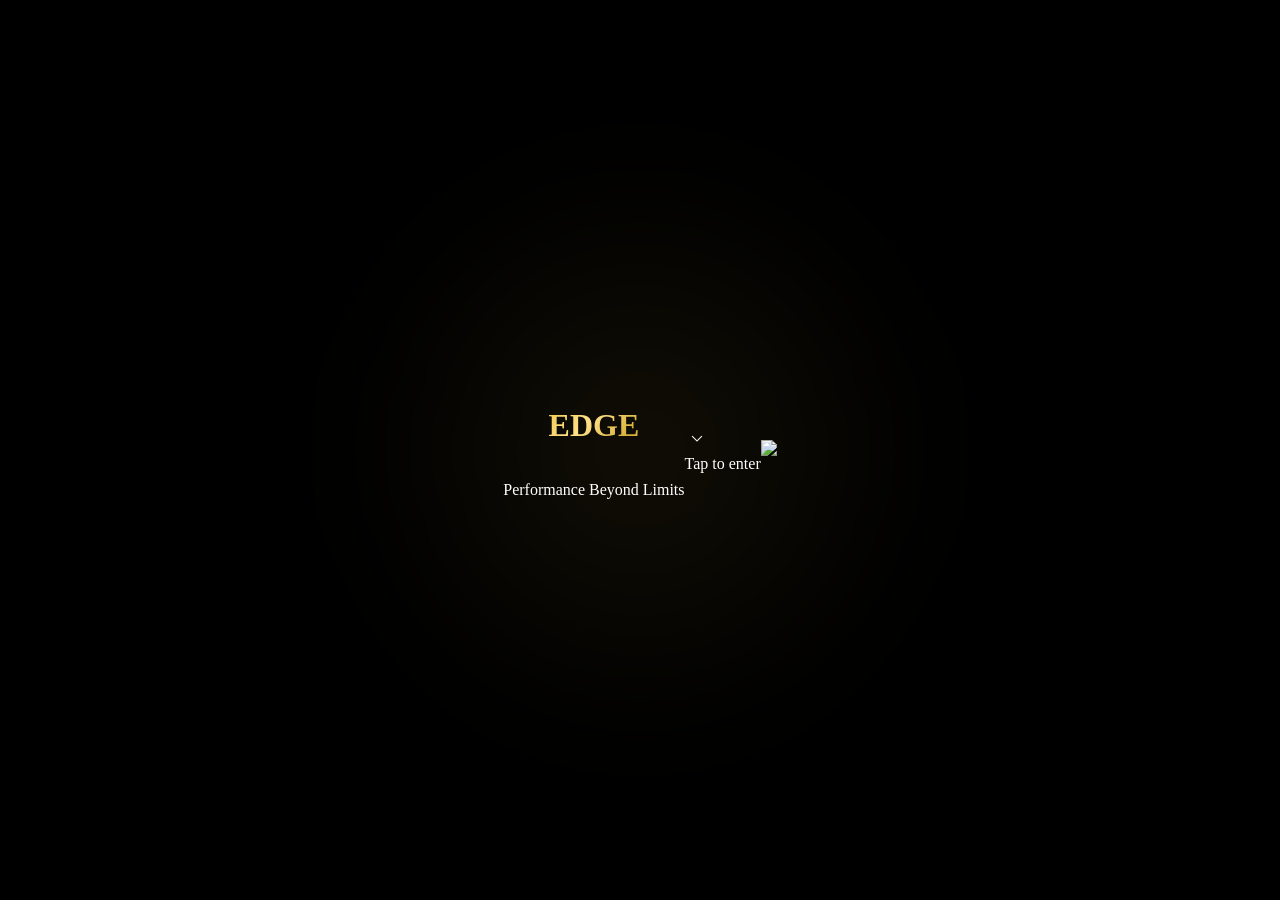
==== index.html @ 4f7e1ef8 "Convert EDGE demo to an installable PWA Wires the four Stitch screens (splash, welcome, login, dashb" ====
<!DOCTYPE html>

<html class="dark" lang="en"><head>
    <!-- PWA -->
    <meta name="theme-color" content="#131313"/>
    <meta name="color-scheme" content="dark"/>
    <meta name="application-name" content="EDGE"/>
    <meta name="apple-mobile-web-app-capable" content="yes"/>
    <meta name="apple-mobile-web-app-status-bar-style" content="black-translucent"/>
    <meta name="apple-mobile-web-app-title" content="EDGE"/>
    <meta name="mobile-web-app-capable" content="yes"/>
    <meta name="format-detection" content="telephone=no"/>
    <meta name="description" content="EDGE — Elite performance management for the world's most disciplined athletes."/>
    <meta property="og:title" content="EDGE | Performance Beyond Limits"/>
    <meta property="og:description" content="Elite performance management for the world's most disciplined athletes."/>
    <meta property="og:type" content="website"/>
    <link rel="manifest" href="/manifest.webmanifest"/>
    <link rel="icon" type="image/png" sizes="32x32" href="/icons/favicon-32.png"/>
    <link rel="icon" type="image/png" sizes="16x16" href="/icons/favicon-16.png"/>
    <link rel="shortcut icon" href="/icons/favicon.ico"/>
    <link rel="apple-touch-icon" href="/icons/apple-touch-icon.png"/>
    <link rel="apple-touch-icon" sizes="180x180" href="/icons/apple-touch-icon.png"/>

<meta charset="utf-8"/>
<meta content="width=device-width, initial-scale=1.0, viewport-fit=cover, user-scalable=no" name="viewport"/>
<title>EDGE | Performance Beyond Limits</title>
<script src="https://cdn.tailwindcss.com?plugins=forms,container-queries"></script>
<link href="https://fonts.googleapis.com/css2?family=Sora:wght@400;500;600;700;800&amp;family=Hanken+Grotesk:wght@400;500&amp;family=JetBrains+Mono:wght@500&amp;display=swap" rel="stylesheet"/>
<link href="https://fonts.googleapis.com/css2?family=Material+Symbols+Outlined:wght,FILL@100..700,0..1&amp;display=swap" rel="stylesheet"/>
<link href="https://fonts.googleapis.com/css2?family=Material+Symbols+Outlined:wght,FILL@100..700,0..1&amp;display=swap" rel="stylesheet"/>
<script id="tailwind-config">
        tailwind.config = {
            darkMode: "class",
            theme: {
                extend: {
                    "colors": {
                        "on-surface": "#e2e2e2",
                        "error-container": "#93000a",
                        "on-primary-fixed-variant": "#574500",
                        "tertiary-container": "#b4b2b2",
                        "surface-container-lowest": "#0e0e0e",
                        "on-tertiary": "#313030",
                        "surface-bright": "#393939",
                        "on-secondary-container": "#b6b8bc",
                        "background": "#131313",
                        "inverse-surface": "#e2e2e2",
                        "on-error": "#690005",
                        "tertiary-fixed-dim": "#c8c6c5",
                        "surface-container-highest": "#353535",
                        "on-tertiary-fixed": "#1b1b1b",
                        "on-primary": "#3c2f00",
                        "on-secondary-fixed-variant": "#44474a",
                        "primary-fixed": "#ffe088",
                        "on-secondary": "#2d3134",
                        "on-tertiary-container": "#454544",
                        "secondary": "#c4c7ca",
                        "primary-container": "#d4af37",
                        "surface-container-low": "#1b1b1b",
                        "surface-container-high": "#2a2a2a",
                        "outline-variant": "#4d4635",
                        "surface-tint": "#e9c349",
                        "surface-dim": "#131313",
                        "on-surface-variant": "#d0c5af",
                        "surface-container": "#1f1f1f",
                        "tertiary-fixed": "#e5e2e1",
                        "inverse-primary": "#735c00",
                        "outline": "#99907c",
                        "secondary-fixed": "#e0e2e6",
                        "secondary-container": "#46494d",
                        "on-secondary-fixed": "#191c1f",
                        "surface": "#131313",
                        "primary": "#f2ca50",
                        "on-error-container": "#ffdad6",
                        "surface-variant": "#353535",
                        "tertiary": "#d0cdcd",
                        "inverse-on-surface": "#303030",
                        "on-primary-fixed": "#241a00",
                        "error": "#ffb4ab",
                        "secondary-fixed-dim": "#c4c7ca",
                        "primary-fixed-dim": "#e9c349",
                        "on-primary-container": "#554300",
                        "on-tertiary-fixed-variant": "#474746",
                        "on-background": "#e2e2e2"
                    },
                    "borderRadius": {
                        "DEFAULT": "0.25rem",
                        "lg": "0.5rem",
                        "xl": "0.75rem",
                        "full": "9999px"
                    },
                    "spacing": {
                        "container-margin-mobile": "20px",
                        "container-margin-desktop": "40px",
                        "section-gap": "64px",
                        "unit": "8px",
                        "gutter": "24px"
                    },
                    "fontFamily": {
                        "headline-lg": ["Sora"],
                        "body-md": ["Hanken Grotesk"],
                        "headline-md": ["Sora"],
                        "display-hero": ["Sora"],
                        "headline-lg-mobile": ["Sora"],
                        "body-lg": ["Hanken Grotesk"],
                        "label-data": ["JetBrains Mono"],
                        "label-caps": ["Sora"]
                    },
                    "fontSize": {
                        "headline-lg": ["32px", {"lineHeight": "1.2", "fontWeight": "700"}],
                        "body-md": ["16px", {"lineHeight": "1.5", "fontWeight": "400"}],
                        "headline-md": ["20px", {"lineHeight": "1.4", "fontWeight": "600"}],
                        "display-hero": ["48px", {"lineHeight": "1.1", "letterSpacing": "-0.04em", "fontWeight": "800"}],
                        "headline-lg-mobile": ["24px", {"lineHeight": "1.2", "fontWeight": "700"}],
                        "body-lg": ["18px", {"lineHeight": "1.6", "fontWeight": "400"}],
                        "label-data": ["14px", {"lineHeight": "1.2", "letterSpacing": "0.05em", "fontWeight": "500"}],
                        "label-caps": ["12px", {"lineHeight": "1.0", "letterSpacing": "0.1em", "fontWeight": "700"}]
                    }
                },
            },
        }
    </script>
<style>
        body {
            background-color: #000000;
            margin: 0;
            overflow: hidden;
            display: flex;
            align-items: center;
            justify-content: center;
            height: 100vh;
            width: 100vw;
        }

        .atmospheric-glow {
            position: absolute;
            width: 600px;
            height: 600px;
            background: radial-gradient(circle, rgba(242, 202, 80, 0.08) 0%, rgba(19, 19, 19, 0) 70%);
            border-radius: 50%;
            filter: blur(60px);
            z-index: 0;
            animation: pulse-glow 8s ease-in-out infinite;
        }

        @keyframes pulse-glow {
            0%, 100% { transform: scale(1); opacity: 0.5; }
            50% { transform: scale(1.2); opacity: 0.8; }
        }

        .logo-container {
            position: relative;
            z-index: 10;
            display: flex;
            flex-direction: column;
            align-items: center;
            justify-content: center;
        }

        .metallic-text {
            background: linear-gradient(135deg, #f2ca50 0%, #ffe088 25%, #d4af37 50%, #f2ca50 75%, #ffe088 100%);
            -webkit-background-clip: text;
            -webkit-text-fill-color: transparent;
            background-size: 200% auto;
            animation: shine 4s linear infinite;
        }

        @keyframes shine {
            to { background-position: 200% center; }
        }

        .tagline-reveal {
            opacity: 0;
            transform: translateY(20px);
            animation: fade-up 1.5s cubic-bezier(0.19, 1, 0.22, 1) 0.5s forwards;
        }

        @keyframes fade-up {
            to { opacity: 1; transform: translateY(0); }
        }

        .titanium-stroke {
            border: 1px solid rgba(196, 199, 202, 0.1);
        }

        /* Particles background simulation */
        #particles-container {
            position: fixed;
            top: 0;
            left: 0;
            width: 100%;
            height: 100%;
            pointer-events: none;
            z-index: 1;
        }
    </style>
<style>
    body {
      min-height: max(884px, 100dvh);
    }
  </style>
  </head>
<body class="bg-background selection:bg-primary/30">
<!-- Atmospheric background elements -->
<div id="particles-container"></div>
<div class="atmospheric-glow"></div>
<!-- Main Splash Content -->
<main class="logo-container">
<!-- Brand identity from JSON -->
<h1 class="metallic-text font-display-hero text-display-hero tracking-tighter mb-4 select-none">
            EDGE
        </h1>
<!-- Subtle divider for visual balance -->
<div class="w-12 h-[1px] bg-primary/30 mb-8 tagline-reveal" style="animation-delay: 0.8s;"></div>
<!-- Tagline -->
<p class="tagline-reveal font-label-caps text-label-caps text-on-surface-variant uppercase tracking-[0.3em] select-none" style="animation-delay: 1.1s;">
            Performance Beyond Limits
        </p>
</main>
<!-- Interactive Layer -->
<div class="fixed bottom-12 left-0 w-full flex justify-center items-center z-20 tagline-reveal" style="animation-delay: 2s;">
<div class="flex flex-col items-center gap-4">
<span class="material-symbols-outlined text-primary animate-bounce" style="font-variation-settings: 'FILL' 0, 'wght' 200;">
                expand_more
            </span>
<div class="text-on-surface-variant/40 font-label-data text-[10px] tracking-[0.2em] uppercase">
                Tap to enter
            </div>
</div>
</div>
<!-- Background Image with vignette (Suppressed but described for model as context) -->
<div class="absolute inset-0 z-[-1] opacity-20 overflow-hidden">
<img class="w-full h-full object-cover scale-110 blur-sm brightness-[0.2]" data-alt="A cinematic, low-angle shot of an elite fitness athlete in a high-end private gym facility. The lighting is moody and atmospheric, with sharp rim lights highlighting muscles against a deep matte black background. Subtle titanium silver reflections glint off high-performance equipment in the periphery. The overall aesthetic is luxurious, focused, and powerful, aligning with a dark-mode obsidian and champagne gold color palette." src="https://lh3.googleusercontent.com/aida-public/[base64]"/>
</div>
<script>
        // Micro-interaction: Particle effect
        const container = document.getElementById('particles-container');
        const particleCount = 40;

        for (let i = 0; i < particleCount; i++) {
            const particle = document.createElement('div');
            particle.className = 'absolute bg-primary/20 rounded-full';
            
            const size = Math.random() * 2 + 1;
            particle.style.width = `${size}px`;
            particle.style.height = `${size}px`;
            
            particle.style.top = `${Math.random() * 100}%`;
            particle.style.left = `${Math.random() * 100}%`;
            
            const duration = Math.random() * 5 + 5;
            const delay = Math.random() * 5;
            
            particle.style.animation = `float ${duration}s ease-in-out ${delay}s infinite`;
            
            // Define float animation via JS to keep CSS clean
            const keyframes = `
                @keyframes float {
                    0%, 100% { transform: translateY(0) translateX(0); opacity: 0; }
                    50% { transform: translateY(-100px) translateX(${Math.random() * 40 - 20}px); opacity: 0.6; }
                }
            `;
            
            if (i === 0) {
                const styleSheet = document.createElement("style");
                styleSheet.innerText = keyframes;
                document.head.appendChild(styleSheet);
            }
            
            container.appendChild(particle);
        }

        // Tap to enter interaction simulation
        document.body.addEventListener('click', () => {
            document.querySelector('.logo-container').style.transform = 'scale(1.05)';
            document.querySelector('.logo-container').style.opacity = '0';
            document.querySelector('.logo-container').style.transition = 'all 0.8s cubic-bezier(0.19, 1, 0.22, 1)';
            
            setTimeout(() => { window.location.href = '/welcome'; }, 600);
        });
    
        // Auto-advance to welcome after splash duration
        setTimeout(() => {
            if (!document.body.dataset.navigated) {
                document.body.dataset.navigated = '1';
                window.location.href = '/welcome';
            }
        }, 3500);
        document.body.addEventListener('click', () => { document.body.dataset.navigated = '1'; }, { once: true });
    </script>
    <script src="/assets/pwa.js" defer></script>
</body></html>
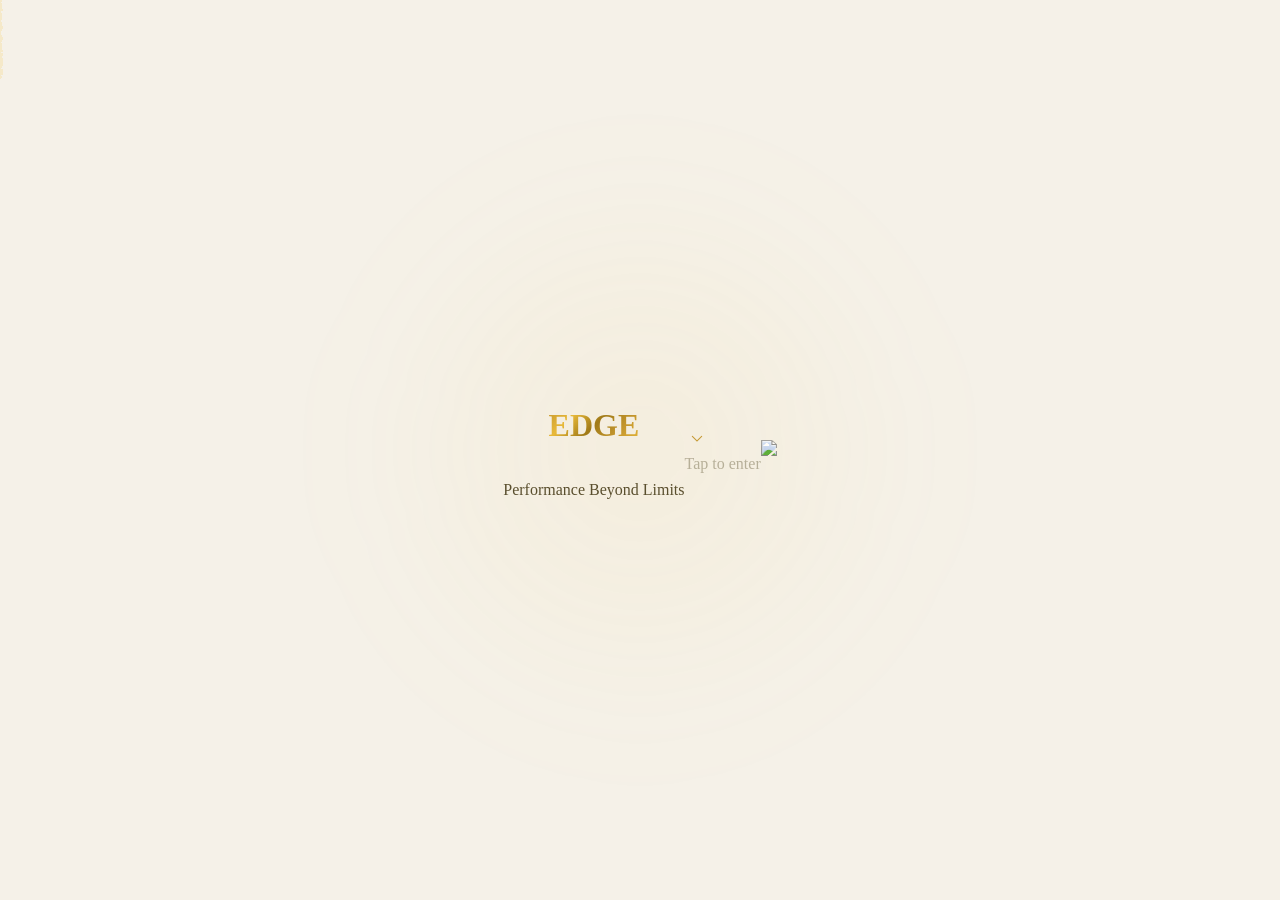
==== commit bc638973: "Add day/night theme, EN/ES toggle, and touch polish - Floating control chip (top-right) toggles betw" ====
--- a/index.html
+++ b/index.html
@@ -3,7 +3,7 @@
 <html class="dark" lang="en"><head>
     <!-- PWA -->
     <meta name="theme-color" content="#131313"/>
-    <meta name="color-scheme" content="dark"/>
+    <meta name="color-scheme" content="dark light"/>
     <meta name="application-name" content="EDGE"/>
     <meta name="apple-mobile-web-app-capable" content="yes"/>
     <meta name="apple-mobile-web-app-status-bar-style" content="black-translucent"/>
@@ -20,6 +20,15 @@
     <link rel="shortcut icon" href="/icons/favicon.ico"/>
     <link rel="apple-touch-icon" href="/icons/apple-touch-icon.png"/>
     <link rel="apple-touch-icon" sizes="180x180" href="/icons/apple-touch-icon.png"/>
+    <link rel="stylesheet" href="/assets/edge-ui.css"/>
+    <style>
+      /* Hide Vercel preview toolbar / live-feedback widget for clean demo */
+      vercel-live-feedback, vercel-toolbar, [data-vercel-toolbar],
+      [id^="__vercel"], [class*="vercel-toolbar"], [class*="vercel-live"],
+      iframe[src*="vercel.live"], iframe[src*="vercel.com/feedback"] {
+        display: none !important; visibility: hidden !important; opacity: 0 !important; pointer-events: none !important;
+      }
+    </style>
 
 <meta charset="utf-8"/>
 <meta content="width=device-width, initial-scale=1.0, viewport-fit=cover, user-scalable=no" name="viewport"/>
@@ -199,7 +208,7 @@
     }
   </style>
   </head>
-<body class="bg-background selection:bg-primary/30">
+<body class="is-splash bg-background selection:bg-primary/30">
 <!-- Atmospheric background elements -->
 <div id="particles-container"></div>
 <div class="atmospheric-glow"></div>
@@ -212,7 +221,7 @@
 <!-- Subtle divider for visual balance -->
 <div class="w-12 h-[1px] bg-primary/30 mb-8 tagline-reveal" style="animation-delay: 0.8s;"></div>
 <!-- Tagline -->
-<p class="tagline-reveal font-label-caps text-label-caps text-on-surface-variant uppercase tracking-[0.3em] select-none" style="animation-delay: 1.1s;">
+<p class="tagline-reveal font-label-caps text-label-caps text-on-surface-variant uppercase tracking-[0.3em] select-none" style="animation-delay: 1.1s;" data-i18n="Performance Beyond Limits">
             Performance Beyond Limits
         </p>
 </main>
@@ -222,7 +231,7 @@
 <span class="material-symbols-outlined text-primary animate-bounce" style="font-variation-settings: 'FILL' 0, 'wght' 200;">
                 expand_more
             </span>
-<div class="text-on-surface-variant/40 font-label-data text-[10px] tracking-[0.2em] uppercase">
+<div class="text-on-surface-variant/40 font-label-data text-[10px] tracking-[0.2em] uppercase" data-i18n="Tap to enter">
                 Tap to enter
             </div>
 </div>
@@ -287,5 +296,6 @@
         }, 3500);
         document.body.addEventListener('click', () => { document.body.dataset.navigated = '1'; }, { once: true });
     </script>
+    <script src="/assets/edge-ui.js" defer></script>
     <script src="/assets/pwa.js" defer></script>
 </body></html>
--- a/assets/edge-ui.css
+++ b/assets/edge-ui.css
@@ -0,0 +1,189 @@
+/* EDGE UI shared layer
+ * - Touch optimisation
+ * - Light/Dark theme overrides
+ * - Floating control panel
+ */
+
+/* ---------- Theme tokens ---------- */
+:root {
+  --edge-gold: #f2ca50;
+  --edge-gold-bright: #ffe088;
+  --edge-gold-deep: #c5972e;
+
+  /* DARK (default) */
+  --edge-bg: #131313;
+  --edge-bg-pure: #000000;
+  --edge-on-surface: #e2e2e2;
+  --edge-on-surface-variant: #d0c5af;
+  --edge-surface: #1f1f1f;
+  --edge-surface-low: #1b1b1b;
+  --edge-surface-high: #2a2a2a;
+  --edge-surface-highest: #353535;
+  --edge-outline-variant: #4d4635;
+  --edge-glass-bg: rgba(28, 28, 28, 0.6);
+  --edge-glass-border: rgba(210, 205, 175, 0.12);
+  --edge-vignette-end: rgba(19, 19, 19, 1);
+  --edge-primary-on: #3c2f00;
+}
+
+:root[data-theme="light"] {
+  --edge-bg: #f5f1e8;
+  --edge-bg-pure: #ffffff;
+  --edge-on-surface: #1a1714;
+  --edge-on-surface-variant: #5a4f2e;
+  --edge-surface: #ece6d8;
+  --edge-surface-low: #efeadd;
+  --edge-surface-high: #e1d9c5;
+  --edge-surface-highest: #cfc4a8;
+  --edge-outline-variant: rgba(80, 64, 24, 0.25);
+  --edge-glass-bg: rgba(255, 252, 244, 0.75);
+  --edge-glass-border: rgba(80, 64, 24, 0.18);
+  --edge-vignette-end: rgba(245, 241, 232, 0.96);
+  --edge-primary-on: #ffffff;
+}
+
+/* ---------- Apply theme to Tailwind utility classes ---------- */
+.bg-background, body.bg-background { background-color: var(--edge-bg) !important; }
+.text-on-surface { color: var(--edge-on-surface) !important; }
+.text-on-surface-variant { color: var(--edge-on-surface-variant) !important; }
+.text-on-surface-variant\/60 { color: color-mix(in srgb, var(--edge-on-surface-variant) 60%, transparent) !important; }
+.text-on-surface-variant\/40 { color: color-mix(in srgb, var(--edge-on-surface-variant) 40%, transparent) !important; }
+.bg-surface-container { background-color: var(--edge-surface) !important; }
+.bg-surface-container-low { background-color: var(--edge-surface-low) !important; }
+.bg-surface-container-high { background-color: var(--edge-surface-high) !important; }
+.bg-surface-container-highest { background-color: var(--edge-surface-highest) !important; }
+.border-outline-variant\/30 { border-color: color-mix(in srgb, var(--edge-outline-variant) 50%, transparent) !important; }
+
+.text-primary { color: var(--edge-gold) !important; }
+.bg-primary { background-color: var(--edge-gold) !important; }
+.border-primary { border-color: var(--edge-gold) !important; }
+.text-on-primary { color: var(--edge-primary-on) !important; }
+.bg-primary\/5 { background-color: color-mix(in srgb, var(--edge-gold) 5%, transparent) !important; }
+.bg-primary\/10 { background-color: color-mix(in srgb, var(--edge-gold) 10%, transparent) !important; }
+.bg-primary\/20 { background-color: color-mix(in srgb, var(--edge-gold) 20%, transparent) !important; }
+.bg-primary\/30 { background-color: color-mix(in srgb, var(--edge-gold) 30%, transparent) !important; }
+.bg-primary\/40 { background-color: color-mix(in srgb, var(--edge-gold) 40%, transparent) !important; }
+.bg-primary\/50 { background-color: color-mix(in srgb, var(--edge-gold) 50%, transparent) !important; }
+.border-primary\/20 { border-color: color-mix(in srgb, var(--edge-gold) 25%, transparent) !important; }
+.border-primary\/30 { border-color: color-mix(in srgb, var(--edge-gold) 30%, transparent) !important; }
+
+/* Glass panels follow theme */
+.glass-panel, .glass-effect {
+  background: var(--edge-glass-bg) !important;
+  border-color: var(--edge-glass-border) !important;
+}
+
+/* Light-mode-specific fine tuning */
+:root[data-theme="light"] body { background-color: var(--edge-bg) !important; color: var(--edge-on-surface) !important; }
+:root[data-theme="light"] .text-white { color: var(--edge-on-surface) !important; }
+:root[data-theme="light"] .text-primary { color: var(--edge-gold-deep) !important; }
+:root[data-theme="light"] .bg-primary { background-color: var(--edge-gold-deep) !important; }
+:root[data-theme="light"] .border-primary { border-color: var(--edge-gold-deep) !important; }
+:root[data-theme="light"] .hero-vignette {
+  background: linear-gradient(to bottom, rgba(255,255,255,0.05) 0%, rgba(255,255,255,0.45) 40%, var(--edge-vignette-end) 95%) !important;
+}
+:root[data-theme="light"] .grayscale { filter: grayscale(0.6) brightness(1.05) !important; }
+:root[data-theme="light"] .opacity-60 { opacity: 0.4 !important; }
+:root[data-theme="light"] .metallic-text {
+  background: linear-gradient(135deg, #c5972e 0%, #e8b939 25%, #a07a18 50%, #c5972e 75%, #e8b939 100%) !important;
+  -webkit-background-clip: text !important;
+  background-clip: text !important;
+  -webkit-text-fill-color: transparent !important;
+}
+:root[data-theme="light"] header.fixed { background-color: rgba(245, 241, 232, 0.85) !important; }
+:root[data-theme="light"] nav.fixed { background-color: rgba(245, 241, 232, 0.85) !important; border-color: rgba(80, 64, 24, 0.15) !important; }
+
+/* ---------- Touch optimisation ---------- */
+* { -webkit-tap-highlight-color: transparent; }
+
+html, body { overscroll-behavior-y: contain; }
+
+button, a, [role="button"], label, input, textarea, select, summary {
+  touch-action: manipulation;
+}
+
+/* Snappier tap feedback for touch devices */
+@media (hover: none) and (pointer: coarse) {
+  button, a, [role="button"] {
+    transition: transform 0.08s ease-out, opacity 0.12s ease-out, background-color 0.15s ease;
+  }
+  button:active, a:active, [role="button"]:active {
+    transform: scale(0.96);
+  }
+}
+
+/* Larger nav tap targets */
+nav a, nav button {
+  min-height: 44px;
+  min-width: 44px;
+}
+
+/* Prevent iOS input zoom (>=16px) */
+input, textarea, select { font-size: max(16px, 1em); }
+
+/* ---------- Floating control panel (theme + lang) ---------- */
+.edge-ctl {
+  position: fixed;
+  top: calc(env(safe-area-inset-top, 0px) + 14px);
+  right: 16px;
+  z-index: 9998;
+  display: flex;
+  gap: 4px;
+  align-items: center;
+  padding: 4px;
+  border-radius: 999px;
+  background: var(--edge-glass-bg);
+  backdrop-filter: blur(20px);
+  -webkit-backdrop-filter: blur(20px);
+  border: 1px solid var(--edge-glass-border);
+  box-shadow: 0 6px 24px rgba(0, 0, 0, 0.18);
+  font-family: 'Sora', system-ui, -apple-system, sans-serif;
+  user-select: none;
+  -webkit-user-select: none;
+  animation: edge-ctl-in 0.6s cubic-bezier(0.19, 1, 0.22, 1) 0.2s both;
+}
+@keyframes edge-ctl-in {
+  from { opacity: 0; transform: translateY(-8px); }
+  to { opacity: 1; transform: translateY(0); }
+}
+body.is-dashboard .edge-ctl { top: calc(env(safe-area-inset-top, 0px) + 76px); }
+body.is-splash .edge-ctl { display: none; }
+
+.edge-ctl button {
+  appearance: none;
+  border: 0;
+  background: transparent;
+  color: var(--edge-on-surface);
+  font: inherit;
+  font-size: 11px;
+  font-weight: 700;
+  letter-spacing: 0.12em;
+  padding: 0 10px;
+  height: 32px;
+  min-width: 36px;
+  border-radius: 999px;
+  cursor: pointer;
+  display: inline-flex;
+  align-items: center;
+  justify-content: center;
+  gap: 6px;
+  transition: background 0.18s ease, color 0.18s ease, transform 0.08s ease;
+  touch-action: manipulation;
+}
+.edge-ctl button[aria-pressed="true"] {
+  background: var(--edge-gold);
+  color: var(--edge-primary-on);
+}
+.edge-ctl button:active { transform: scale(0.92); }
+.edge-ctl .sep { width: 1px; height: 18px; background: var(--edge-glass-border); }
+.edge-ctl svg { width: 14px; height: 14px; }
+.edge-ctl .lang { font-family: 'JetBrains Mono', ui-monospace, monospace; font-size: 10px; letter-spacing: 0.18em; }
+
+/* Hide bottom-right install button when control panel overlaps top - install stays bottom */
+#edge-install-btn { z-index: 9997; }
+
+/* Smooth focus ring for accessibility */
+button:focus-visible, a:focus-visible {
+  outline: 2px solid var(--edge-gold);
+  outline-offset: 3px;
+}
